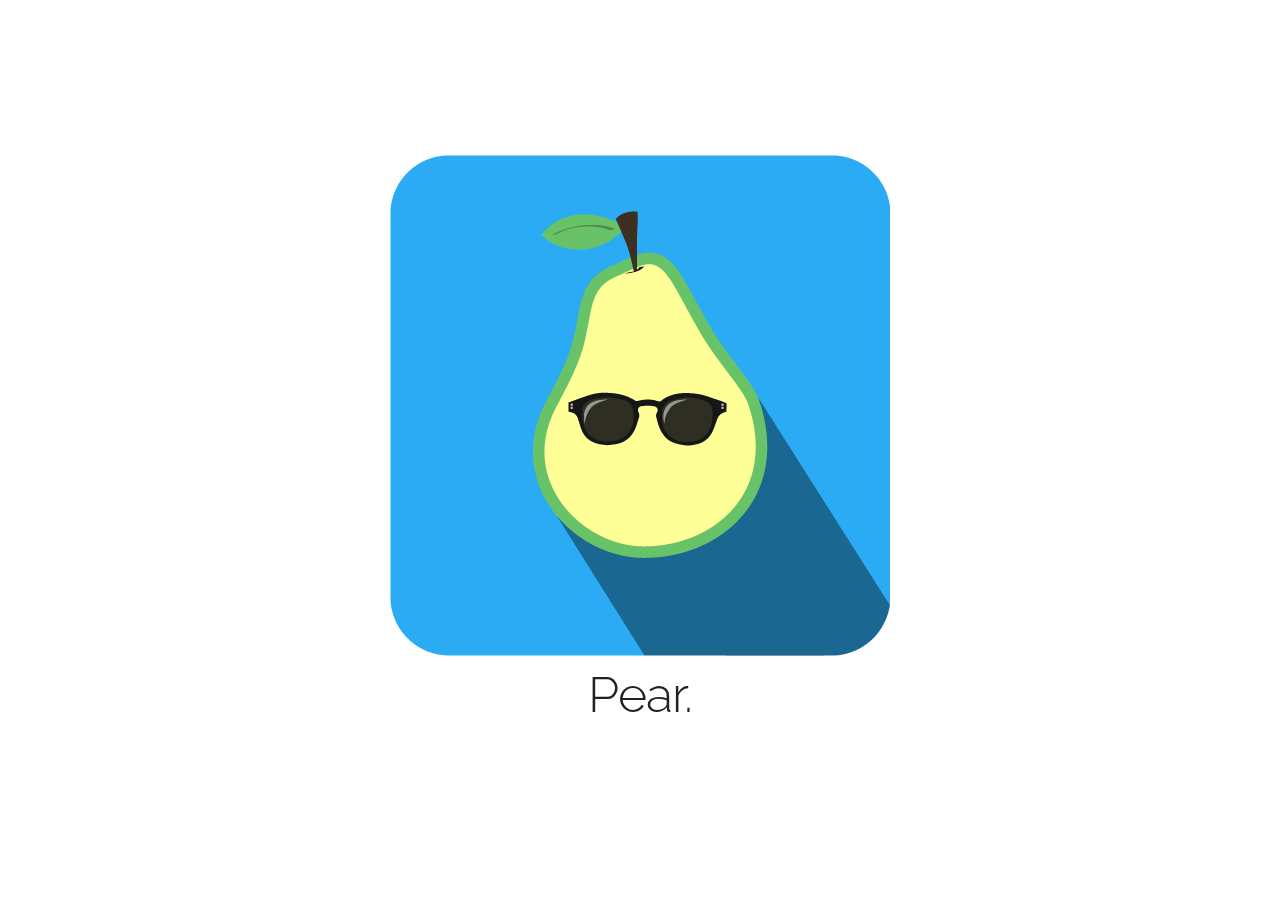
==== index.html @ 3343e1cb "initial commit" ====
<!DOCTYPE html>
<html>
<head>
  <meta charset="utf-8">
  <meta name="viewport" content="width=device-width">
  <link rel="stylesheet" type="text/css" href="css/normalize.css">
  <link rel="stylesheet" type="text/css" href="css/skeleton.css">
  <link rel="stylesheet" type="text/css" href="css/style.css">
  <script src="https://code.jquery.com/jquery-2.1.3.min.js"></script>
  <script src="//maxcdn.bootstrapcdn.com/bootstrap/3.3.2/js/bootstrap.min.js"></script>
</head>

<body>

  <div class="parallax">

    <div id="group1" class="parallax__group">

      <div class="parallax__layer parallax__layer--back">
        <div class="centre">
          <img src="img/pear-sq.png" alt="Pear Logo" />
          <h1>Pear.</h1>
        </div>
      </div>

    </div>

    <div id="group2" class="parallax__group">
      
      <div class="parallax__layer parallax__layer--base">
        <div class="tab-bg"></div>
      </div>
      
    </div>
    
    <div id="group3" class="parallax__group">

      <div class="parallax__layer parallax__layer--fore">
        <div class="centre">
          <h1>Contact.</h1>
          <form name="insightly_web_to_contact" action="https://pearllc.insight.ly/WebToContact/Create" method="post">
            <input type="hidden" name="formId" value="okm5zVn+LlIBbWHAcSHyeg=="/>
            
            <input id="insightly_firstName" name="FirstName" placeholder="FirstName" type="text"/><br>
            <input id="insightly_lastName" name="LastName" placeholder="FirstName" type="text"/><br>
            <input type="hidden" name="emails[0].Label" value="Work"/>
            <input id="emails[0]_Value" name="emails[0].Value" placeholder="Email" type="text"/><br>
            <input class="button-primary" type="submit" value="Submit"/>
          </form>
        </div>
      </div>
      
      <footer>
        Built with &hearts; in Phoenix AZ by Pear, LLC
      </footer>

    </div>

  </div>
</body>
</html>
---- css/skeleton.css ----
/*
* Skeleton V2.0.4
* Copyright 2014, Dave Gamache
* www.getskeleton.com
* Free to use under the MIT license.
* http://www.opensource.org/licenses/mit-license.php
* 12/29/2014
*/


/* Table of contents
––––––––––––––––––––––––––––––––––––––––––––––––––
- Grid
- Base Styles
- Typography
- Links
- Buttons
- Forms
- Lists
- Code
- Tables
- Spacing
- Utilities
- Clearing
- Media Queries
*/


/* Grid
–––––––––––––––––––––––––––––––––––––––––––––––––– */
.container {
  position: relative;
  width: 100%;
  max-width: 960px;
  margin: 0 auto;
  padding: 0 20px;
  box-sizing: border-box; }
.column,
.columns {
  width: 100%;
  float: left;
  box-sizing: border-box; }

/* For devices larger than 400px */
@media (min-width: 400px) {
  .container {
    width: 85%;
    padding: 0; }
}

/* For devices larger than 550px */
@media (min-width: 550px) {
  .container {
    width: 80%; }
  .column,
  .columns {
    margin-left: 4%; }
  .column:first-child,
  .columns:first-child {
    margin-left: 0; }

  .one.column,
  .one.columns                    { width: 4.66666666667%; }
  .two.columns                    { width: 13.3333333333%; }
  .three.columns                  { width: 22%;            }
  .four.columns                   { width: 30.6666666667%; }
  .five.columns                   { width: 39.3333333333%; }
  .six.columns                    { width: 48%;            }
  .seven.columns                  { width: 56.6666666667%; }
  .eight.columns                  { width: 65.3333333333%; }
  .nine.columns                   { width: 74.0%;          }
  .ten.columns                    { width: 82.6666666667%; }
  .eleven.columns                 { width: 91.3333333333%; }
  .twelve.columns                 { width: 100%; margin-left: 0; }

  .one-third.column               { width: 30.6666666667%; }
  .two-thirds.column              { width: 65.3333333333%; }

  .one-half.column                { width: 48%; }

  /* Offsets */
  .offset-by-one.column,
  .offset-by-one.columns          { margin-left: 8.66666666667%; }
  .offset-by-two.column,
  .offset-by-two.columns          { margin-left: 17.3333333333%; }
  .offset-by-three.column,
  .offset-by-three.columns        { margin-left: 26%;            }
  .offset-by-four.column,
  .offset-by-four.columns         { margin-left: 34.6666666667%; }
  .offset-by-five.column,
  .offset-by-five.columns         { margin-left: 43.3333333333%; }
  .offset-by-six.column,
  .offset-by-six.columns          { margin-left: 52%;            }
  .offset-by-seven.column,
  .offset-by-seven.columns        { margin-left: 60.6666666667%; }
  .offset-by-eight.column,
  .offset-by-eight.columns        { margin-left: 69.3333333333%; }
  .offset-by-nine.column,
  .offset-by-nine.columns         { margin-left: 78.0%;          }
  .offset-by-ten.column,
  .offset-by-ten.columns          { margin-left: 86.6666666667%; }
  .offset-by-eleven.column,
  .offset-by-eleven.columns       { margin-left: 95.3333333333%; }

  .offset-by-one-third.column,
  .offset-by-one-third.columns    { margin-left: 34.6666666667%; }
  .offset-by-two-thirds.column,
  .offset-by-two-thirds.columns   { margin-left: 69.3333333333%; }

  .offset-by-one-half.column,
  .offset-by-one-half.columns     { margin-left: 52%; }

}


/* Base Styles
–––––––––––––––––––––––––––––––––––––––––––––––––– */
/* NOTE
html is set to 62.5% so that all the REM measurements throughout Skeleton
are based on 10px sizing. So basically 1.5rem = 15px :) */
html {
  font-size: 62.5%; }
body {
  font-size: 1.5em; /* currently ems cause chrome bug misinterpreting rems on body element */
  line-height: 1.6;
  font-weight: 400;
  font-family: "Raleway", "HelveticaNeue", "Helvetica Neue", Helvetica, Arial, sans-serif;
  color: #222; }


/* Typography
–––––––––––––––––––––––––––––––––––––––––––––––––– */
h1, h2, h3, h4, h5, h6 {
  margin-top: 0;
  margin-bottom: 2rem;
  font-weight: 300; }
h1 { font-size: 4.0rem; line-height: 1.2;  letter-spacing: -.1rem;}
h2 { font-size: 3.6rem; line-height: 1.25; letter-spacing: -.1rem; }
h3 { font-size: 3.0rem; line-height: 1.3;  letter-spacing: -.1rem; }
h4 { font-size: 2.4rem; line-height: 1.35; letter-spacing: -.08rem; }
h5 { font-size: 1.8rem; line-height: 1.5;  letter-spacing: -.05rem; }
h6 { font-size: 1.5rem; line-height: 1.6;  letter-spacing: 0; }

/* Larger than phablet */
@media (min-width: 550px) {
  h1 { font-size: 5.0rem; }
  h2 { font-size: 4.2rem; }
  h3 { font-size: 3.6rem; }
  h4 { font-size: 3.0rem; }
  h5 { font-size: 2.4rem; }
  h6 { font-size: 1.5rem; }
}

p {
  margin-top: 0; }


/* Links
–––––––––––––––––––––––––––––––––––––––––––––––––– */
a {
  color: #1EAEDB; }
a:hover {
  color: #0FA0CE; }


/* Buttons
–––––––––––––––––––––––––––––––––––––––––––––––––– */
.button,
button,
input[type="submit"],
input[type="reset"],
input[type="button"] {
  display: inline-block;
  height: 38px;
  padding: 0 30px;
  color: #555;
  text-align: center;
  font-size: 11px;
  font-weight: 600;
  line-height: 38px;
  letter-spacing: .1rem;
  text-transform: uppercase;
  text-decoration: none;
  white-space: nowrap;
  background-color: transparent;
  border-radius: 4px;
  border: 1px solid #bbb;
  cursor: pointer;
  box-sizing: border-box; }
.button:hover,
button:hover,
input[type="submit"]:hover,
input[type="reset"]:hover,
input[type="button"]:hover,
.button:focus,
button:focus,
input[type="submit"]:focus,
input[type="reset"]:focus,
input[type="button"]:focus {
  color: #333;
  border-color: #888;
  outline: 0; }
.button.button-primary,
button.button-primary,
input[type="submit"].button-primary,
input[type="reset"].button-primary,
input[type="button"].button-primary {
  color: #FFF;
  background-color: #33C3F0;
  border-color: #33C3F0; }
.button.button-primary:hover,
button.button-primary:hover,
input[type="submit"].button-primary:hover,
input[type="reset"].button-primary:hover,
input[type="button"].button-primary:hover,
.button.button-primary:focus,
button.button-primary:focus,
input[type="submit"].button-primary:focus,
input[type="reset"].button-primary:focus,
input[type="button"].button-primary:focus {
  color: #FFF;
  background-color: #1EAEDB;
  border-color: #1EAEDB; }


/* Forms
–––––––––––––––––––––––––––––––––––––––––––––––––– */
input[type="email"],
input[type="number"],
input[type="search"],
input[type="text"],
input[type="tel"],
input[type="url"],
input[type="password"],
textarea,
select {
  height: 38px;
  padding: 6px 10px; /* The 6px vertically centers text on FF, ignored by Webkit */
  background-color: #fff;
  border: 1px solid #D1D1D1;
  border-radius: 4px;
  box-shadow: none;
  box-sizing: border-box; }
/* Removes awkward default styles on some inputs for iOS */
input[type="email"],
input[type="number"],
input[type="search"],
input[type="text"],
input[type="tel"],
input[type="url"],
input[type="password"],
textarea {
  -webkit-appearance: none;
     -moz-appearance: none;
          appearance: none; }
textarea {
  min-height: 65px;
  padding-top: 6px;
  padding-bottom: 6px; }
input[type="email"]:focus,
input[type="number"]:focus,
input[type="search"]:focus,
input[type="text"]:focus,
input[type="tel"]:focus,
input[type="url"]:focus,
input[type="password"]:focus,
textarea:focus,
select:focus {
  border: 1px solid #33C3F0;
  outline: 0; }
label,
legend {
  display: block;
  margin-bottom: .5rem;
  font-weight: 600; }
fieldset {
  padding: 0;
  border-width: 0; }
input[type="checkbox"],
input[type="radio"] {
  display: inline; }
label > .label-body {
  display: inline-block;
  margin-left: .5rem;
  font-weight: normal; }


/* Lists
–––––––––––––––––––––––––––––––––––––––––––––––––– */
ul {
  list-style: circle inside; }
ol {
  list-style: decimal inside; }
ol, ul {
  padding-left: 0;
  margin-top: 0; }
ul ul,
ul ol,
ol ol,
ol ul {
  margin: 1.5rem 0 1.5rem 3rem;
  font-size: 90%; }
li {
  margin-bottom: 1rem; }


/* Code
–––––––––––––––––––––––––––––––––––––––––––––––––– */
code {
  padding: .2rem .5rem;
  margin: 0 .2rem;
  font-size: 90%;
  white-space: nowrap;
  background: #F1F1F1;
  border: 1px solid #E1E1E1;
  border-radius: 4px; }
pre > code {
  display: block;
  padding: 1rem 1.5rem;
  white-space: pre; }


/* Tables
–––––––––––––––––––––––––––––––––––––––––––––––––– */
th,
td {
  padding: 12px 15px;
  text-align: left;
  border-bottom: 1px solid #E1E1E1; }
th:first-child,
td:first-child {
  padding-left: 0; }
th:last-child,
td:last-child {
  padding-right: 0; }


/* Spacing
–––––––––––––––––––––––––––––––––––––––––––––––––– */
button,
.button {
  margin-bottom: 1rem; }
input,
textarea,
select,
fieldset {
  margin-bottom: 1.5rem; }
pre,
blockquote,
dl,
figure,
table,
p,
ul,
ol,
form {
  margin-bottom: 2.5rem; }


/* Utilities
–––––––––––––––––––––––––––––––––––––––––––––––––– */
.u-full-width {
  width: 100%;
  box-sizing: border-box; }
.u-max-full-width {
  max-width: 100%;
  box-sizing: border-box; }
.u-pull-right {
  float: right; }
.u-pull-left {
  float: left; }


/* Misc
–––––––––––––––––––––––––––––––––––––––––––––––––– */
hr {
  margin-top: 3rem;
  margin-bottom: 3.5rem;
  border-width: 0;
  border-top: 1px solid #E1E1E1; }


/* Clearing
–––––––––––––––––––––––––––––––––––––––––––––––––– */

/* Self Clearing Goodness */
.container:after,
.row:after,
.u-cf {
  content: "";
  display: table;
  clear: both; }


/* Media Queries
–––––––––––––––––––––––––––––––––––––––––––––––––– */
/*
Note: The best way to structure the use of media queries is to create the queries
near the relevant code. For example, if you wanted to change the styles for buttons
on small devices, paste the mobile query code up in the buttons section and style it
there.
*/


/* Larger than mobile */
@media (min-width: 400px) {}

/* Larger than phablet (also point when grid becomes active) */
@media (min-width: 550px) {}

/* Larger than tablet */
@media (min-width: 750px) {}

/* Larger than desktop */
@media (min-width: 1000px) {}

/* Larger than Desktop HD */
@media (min-width: 1200px) {}
---- css/style.css ----
@import url(http://fonts.googleapis.com/css?family=Raleway);

  /* global styles
  --------------------------------------------- */

  body, html {
    overflow: hidden;
  }

  body {
    font: 200% / 1.5 Raleway;
  }

  * {
    margin:0;
    padding:0;
  }

   /* centre the content in the parallax layers */
  .centre {
    text-align: center;
    position: absolute;
    left: 50%;
    top: 50%;
    -webkit-transform: translate(-50%, -50%);
    transform: translate(-50%, -50%);
  }

 
 /* Parallax base styles
  --------------------------------------------- */

  .parallax {
    height: 500px; /* fallback for older browsers */
    height: 100vh;
    overflow-x: hidden;
    overflow-y: auto;
    -webkit-perspective: 300px;
    perspective: 300px;
  }

  .parallax__group {
    position: relative;
    height: 500px; /* fallback for older browsers */
    height: 100vh;
    -webkit-transform-style: preserve-3d;
    transform-style: preserve-3d;
  }

  .parallax__layer {
    position: absolute;
    top: 0;
    left: 0;
    right: 0;
    bottom: 0;
  }

  .parallax__layer--fore {
    -webkit-transform: translateZ(90px) scale(.7);
    transform: translateZ(90px) scale(.7);
    z-index: 1;
  }

  .parallax__layer--base--overlay {
    -webkit-transform: translateZ(0);
    transform: translateZ(0);
    z-index: 4;
  }

  .parallax__layer--base {
    -webkit-transform: translateZ(0);
    transform: translateZ(0);
    z-index: 4;
  }

  .parallax__layer--back {
    -webkit-transform: translateZ(-300px) scale(2);
    transform: translateZ(-300px) scale(2);
    z-index: 3;
  }

  .parallax__layer--deep {
    -webkit-transform: translateZ(-600px) scale(3);
    transform: translateZ(-600px) scale(3);
    z-index: 2;
  }


/* group styles
--------------------------------------------- */

  #group1 .parallax__layer--back {
      background: rgb(255,255,255) url("../img!/pear-sq.png") no-repeat center;
  }
  
  #group2 {
    height: 85vh;
  }
  
  #group2 .parallax__layer--base {
    background: url("../img/pear-on-tree.jpg") center;
  }
  
  #group3 > footer {
    position: absolute;
    bottom: 0;
    left: 50%;
    -webkit-transform: translate(-50%, -50%);
    transform: translate(-50%, -50%);
  }
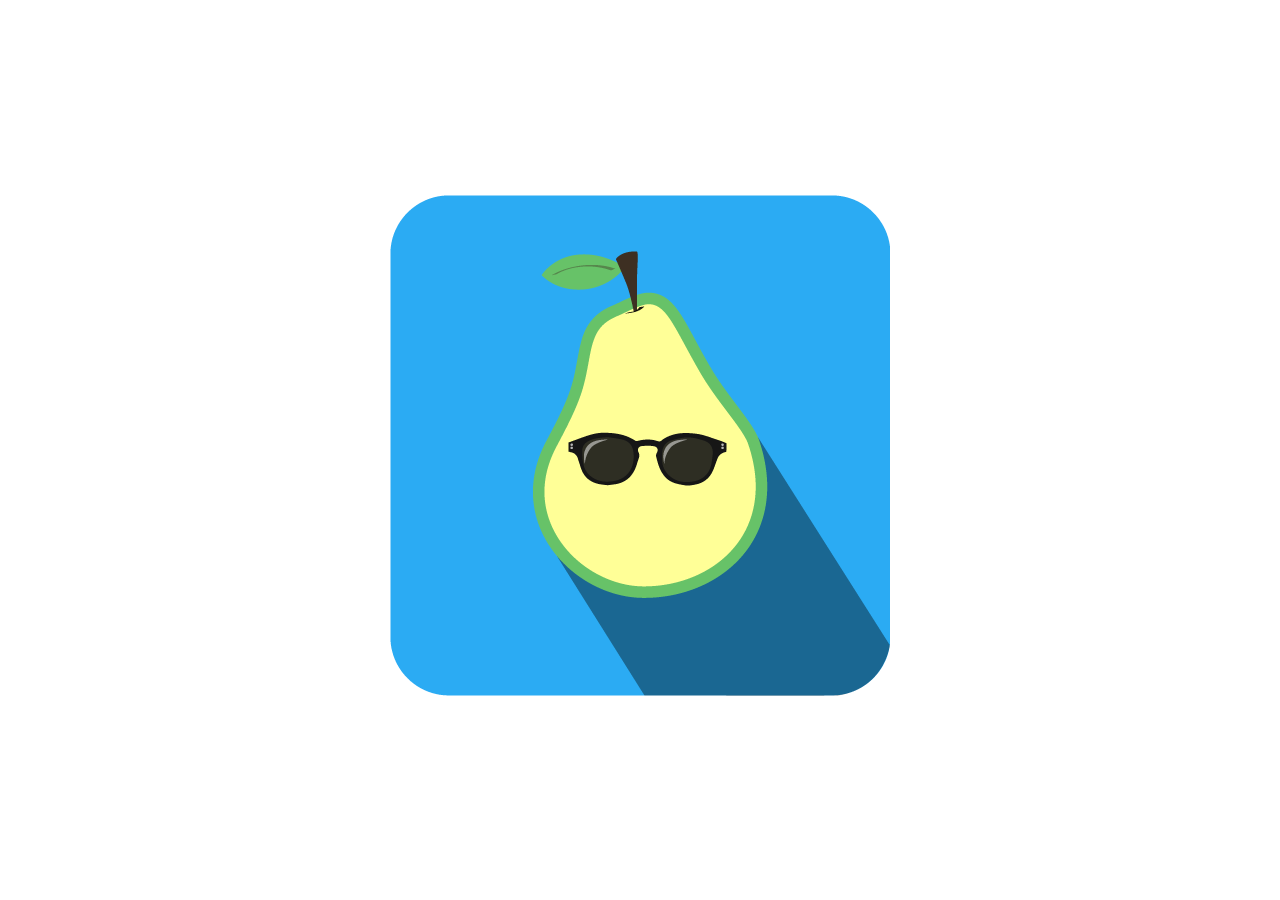
==== commit 78546ece: "thank you page" ====
--- a/index.html
+++ b/index.html
@@ -3,11 +3,10 @@
 <head>
   <meta charset="utf-8">
   <meta name="viewport" content="width=device-width">
+  <title>Pear</title>
   <link rel="stylesheet" type="text/css" href="css/normalize.css">
   <link rel="stylesheet" type="text/css" href="css/skeleton.css">
   <link rel="stylesheet" type="text/css" href="css/style.css">
-  <script src="https://code.jquery.com/jquery-2.1.3.min.js"></script>
-  <script src="//maxcdn.bootstrapcdn.com/bootstrap/3.3.2/js/bootstrap.min.js"></script>
 </head>
 
 <body>
@@ -19,7 +18,6 @@
       <div class="parallax__layer parallax__layer--back">
         <div class="centre">
           <img src="img/pear-sq.png" alt="Pear Logo" />
-          <h1>Pear.</h1>
         </div>
       </div>
 
@@ -28,32 +26,28 @@
     <div id="group2" class="parallax__group">
       
       <div class="parallax__layer parallax__layer--base">
-        <div class="tab-bg"></div>
+      
+        <footer class="white footer">
+          Grown with &hearts; in Phoenix AZ by Pear, LLC
+        </footer>
+      
       </div>
       
-    </div>
-    
-    <div id="group3" class="parallax__group">
-
       <div class="parallax__layer parallax__layer--fore">
+        
         <div class="centre">
-          <h1>Contact.</h1>
+          <h1 class="white">Contact.</h1>
           <form name="insightly_web_to_contact" action="https://pearllc.insight.ly/WebToContact/Create" method="post">
             <input type="hidden" name="formId" value="okm5zVn+LlIBbWHAcSHyeg=="/>
-            
-            <input id="insightly_firstName" name="FirstName" placeholder="FirstName" type="text"/><br>
-            <input id="insightly_lastName" name="LastName" placeholder="FirstName" type="text"/><br>
+            <input id="insightly_firstName" name="FirstName" placeholder="First Name" type="text"/><br>
+            <input id="insightly_lastName" name="LastName" placeholder="Last Name" type="text"/><br>
             <input type="hidden" name="emails[0].Label" value="Work"/>
             <input id="emails[0]_Value" name="emails[0].Value" placeholder="Email" type="text"/><br>
             <input class="button-primary" type="submit" value="Submit"/>
           </form>
         </div>
+        
       </div>
-      
-      <footer>
-        Built with &hearts; in Phoenix AZ by Pear, LLC
-      </footer>
-
     </div>
 
   </div>
--- a/css/style.css
+++ b/css/style.css
@@ -15,6 +15,14 @@
     margin:0;
     padding:0;
   }
+  
+  .footer {
+    position: absolute;
+    bottom: 0;
+    width: 100%;
+    text-align: center;
+    background-color: rgba(0, 0, 0, 0.3);
+  }
 
    /* centre the content in the parallax layers */
   .centre {
@@ -25,7 +33,10 @@
     -webkit-transform: translate(-50%, -50%);
     transform: translate(-50%, -50%);
   }
-
+  
+  .white {
+    color: #fff;
+  }
  
  /* Parallax base styles
   --------------------------------------------- */
@@ -88,23 +99,13 @@
 
 /* group styles
 --------------------------------------------- */
-
-  #group1 .parallax__layer--back {
-      background: rgb(255,255,255) url("../img!/pear-sq.png") no-repeat center;
-  }
-  
-  #group2 {
-    height: 85vh;
-  }
   
   #group2 .parallax__layer--base {
     background: url("../img/pear-on-tree.jpg") center;
   }
   
-  #group3 > footer {
-    position: absolute;
-    bottom: 0;
-    left: 50%;
-    -webkit-transform: translate(-50%, -50%);
-    transform: translate(-50%, -50%);
+  #group2 .parallax__layer--fore .centre {
+    padding: 25px;
+    border-radius: 10px;
+    background-color: rgba(0, 0, 0, 0.3);
   }